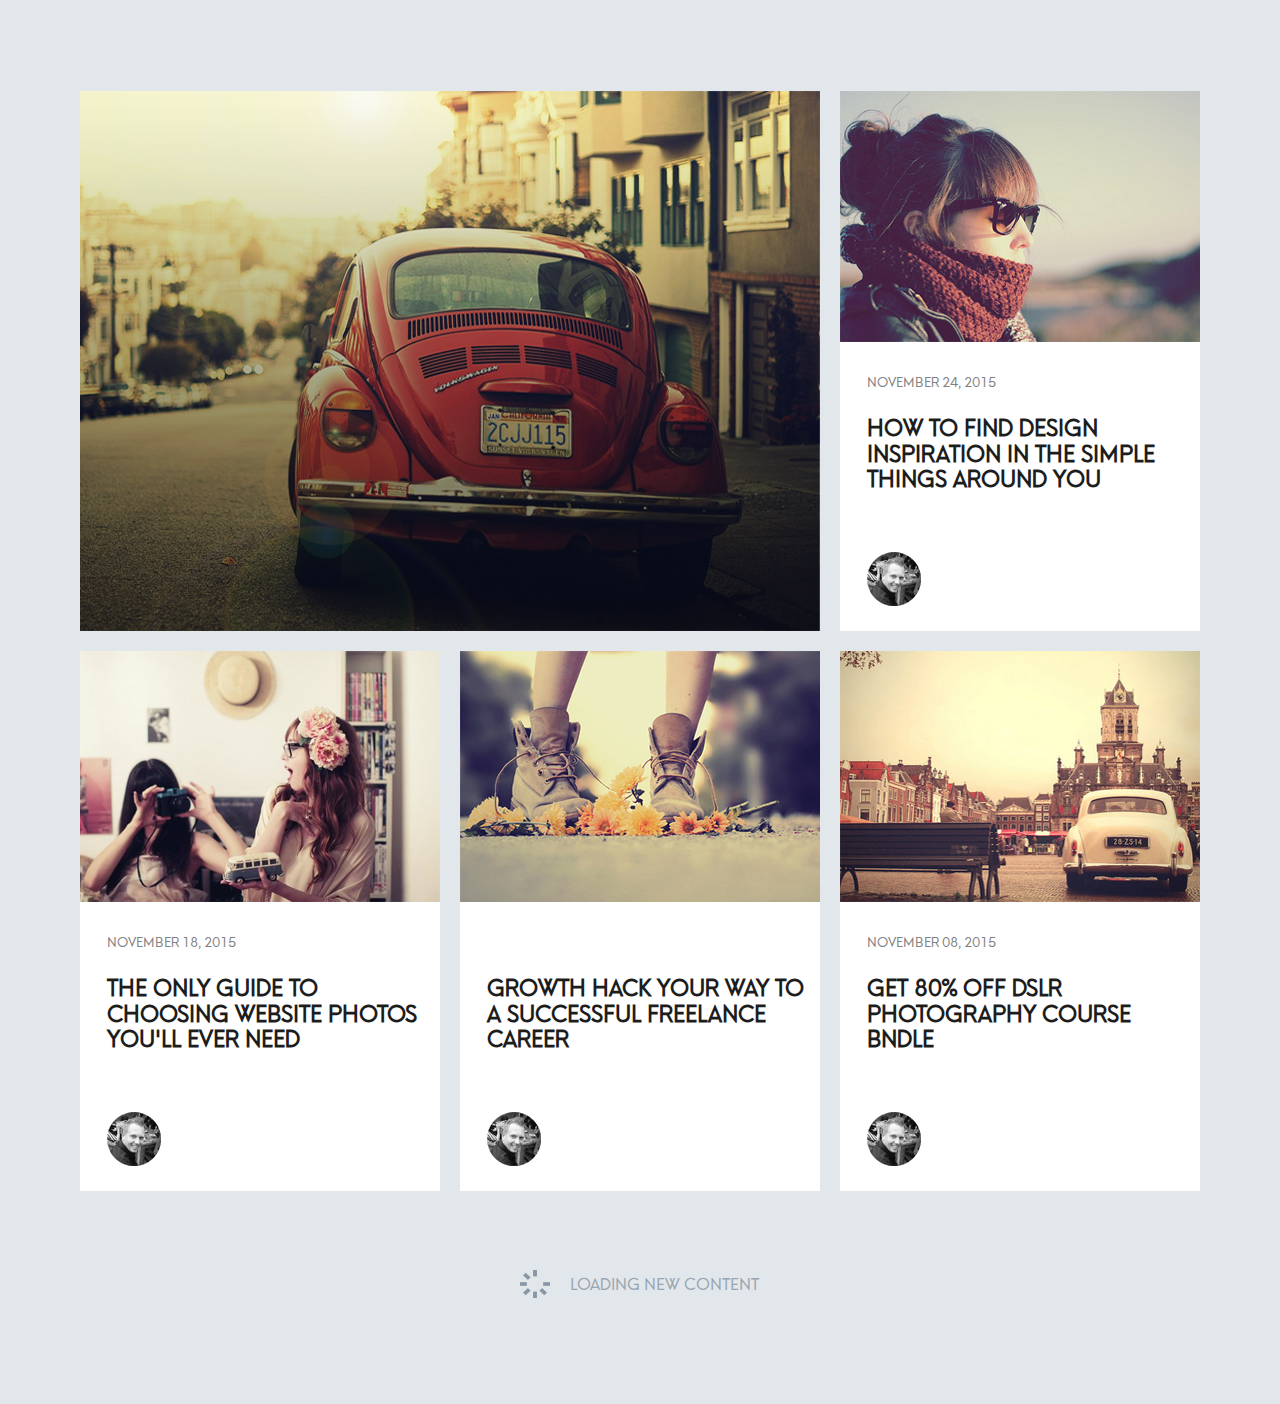
==== flex.html @ d1a03a99 "second homework" ====
<!DOCTYPE html>
<html lang="en">
<head>
    <meta charset="UTF-8">
    <meta name="viewport" content="width=device-width, initial-scale=1.0">
    <title>FlexBoxSecond</title>
    <link rel="shortcut icon" href="./IMG/lico.png">
    <link rel="stylesheet" href="./CSS/normalize.css">
    <link rel="stylesheet" href="./CSS/flex.css">
</head>
<body>
    <main class="all">
        <div class="vverx">
            <section class="auto">

            </section>
            <section class="girl">
                    <img src="./IMG/Layer2.png" alt="">
                    <div class="cont">
                        <div class="november">November 24, 2015</div>
                        <div class="howtofind">How to find design inspiration in the simple things around you</div>
                        <div class="lico"><img src="./IMG/lico.png" alt=""></div>
                    </div>
            </section>
        </div>
        <div class="niz"> 
            <section class="girl">
                    <img src="./IMG/Layer5.png" alt="">
                    <div class="cont">
                        <div class="november">November 18, 2015</div>
                        <div class="howtofind">The only guide to choosing website photos you'll ever need</div>
                        <div class="lico"><img src="./IMG/lico.png" alt=""></div>
                    </div>
            </section>
            <section class="girl">
                <img src="./IMG/Layer7.png" alt="">
                <div class="cont">
                    <div class="november"></div>
                    <div class="howtofind1">Growth hack your way to a successful freelance career</div>
                    <div class="lico"><img src="./IMG/lico.png" alt=""></div>
                </div>
            </section>
            <section class="girl">
                <img src="./IMG/Layer9.png" alt="">
                <div class="cont">
                    <div class="november">November 08, 2015</div>
                    <div class="howtofind">Get 80% off dslr photography course bndle</div>
                    <div class="lico"><img src="./IMG/lico.png" alt=""></div>
                </div>
            </section>
        </div>
    </main>
    <footer>
        <div class="load">
            <div class="loadimg"><img src="./IMG/VectorSmart Object.png" alt=""></div>
            <div class="loadtext">Loading new content</div>
        </div>
    </footer>
</body>
</html>
---- CSS/flex.css ----
*{
    box-sizing: border-box;
}

body{
    background-color: #e2e7ec;
    font-family: NeueHansKendrickRegular;
}

.all{
    width: 1120px;
    margin: auto;
    margin-top: 91px;
}

.auto{
    width: 740px;
    height: 540px;
    background-image: url(../IMG/Layer8.png);
}

.girl{
    background-color: white;
    width: 360px;
    height: 540px;
}

.girlfoto{
    width: 360px;
}
.vverx{
    display: flex;
    justify-content: space-between;
}

.niz{
    display: flex;
    justify-content: space-between;
    margin-top: 20px;
}

.load{
    display: flex;
    margin: auto;
    margin-top: 79px;
    margin-bottom: 102px;
    width: 240px;
}

.loadimg{
    margin-right: 20px;
}

.loadtext{
    text-transform: uppercase;
    color: #99a5b0;
    line-height: 29px;
}

.november{
    font-size: 13px;
    color: #818181;
    text-transform: uppercase;
}

.howtofind{
    font-size: 22px;
    font-weight: bold;
    color: #1d1d1d;
    text-transform: uppercase;
    margin-top: 25px;
}

.howtofind1{
    font-size: 22px;
    font-weight: bold;
    color: #1d1d1d;
    text-transform: uppercase;
    margin-top: 70px;
}

.cont{
    margin: 30px 0px 30px 27px;
}

.lico{
    margin-top: 60px;
}

@font-face{
    font-family: "NeueHansKendrickRegular";
    src: url(../Fonts/NeueHansKendrickRegular.otf);
}
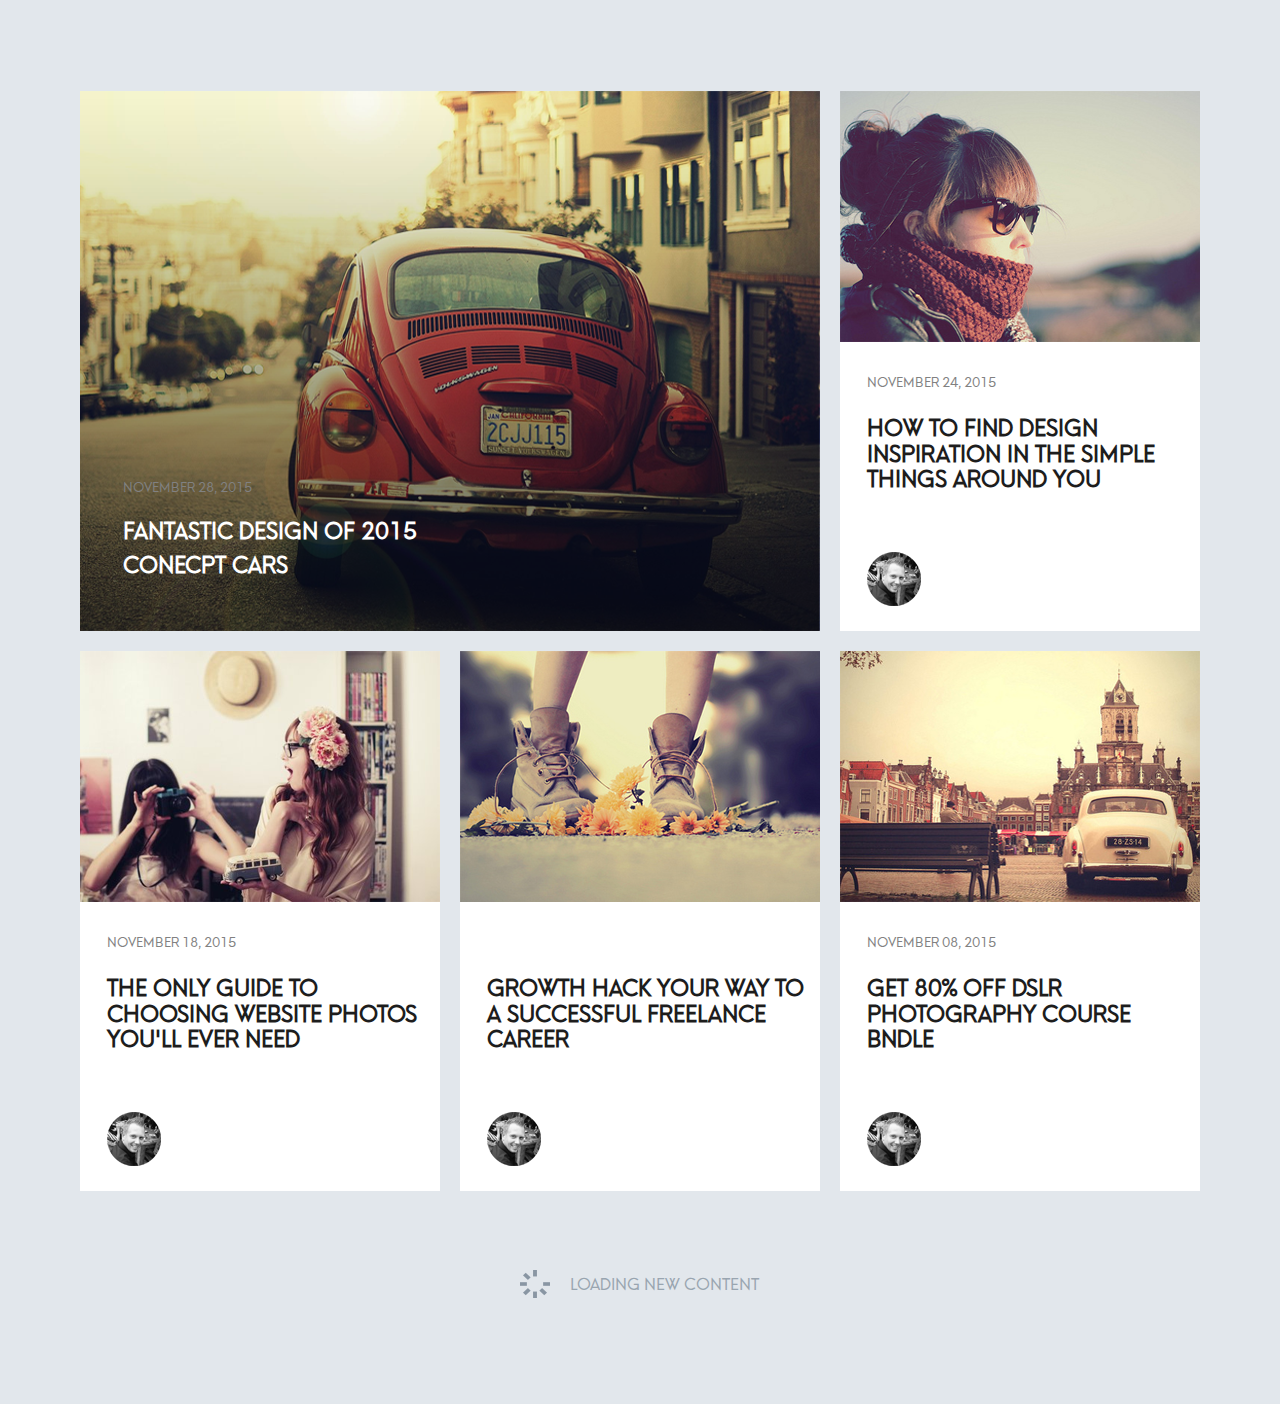
==== commit a7ae76af: "add text to auto" ====
--- a/flex.html
+++ b/flex.html
@@ -12,7 +12,10 @@
     <main class="all">
         <div class="vverx">
             <section class="auto">
-
+                <div class="autotext">
+                    <div class="november">November 28, 2015</div>
+                    <div class="fantast">Fantastic design of 2015 conecpt cars</div>
+                </div>
             </section>
             <section class="girl">
                     <img src="./IMG/Layer2.png" alt="">
--- a/CSS/flex.css
+++ b/CSS/flex.css
@@ -71,6 +71,22 @@
     margin-top: 25px;
 }
 
+
+.fantast{
+    font-size: 22px;
+    font-weight: bold;
+    color: #ffffff;
+    text-transform: uppercase;
+    margin-top: 10px;
+    width: 378px;
+}
+
+.autotext{
+    margin: 380px 0 0 43px;
+    line-height: 34px;
+}
+
+
 .howtofind1{
     font-size: 22px;
     font-weight: bold;
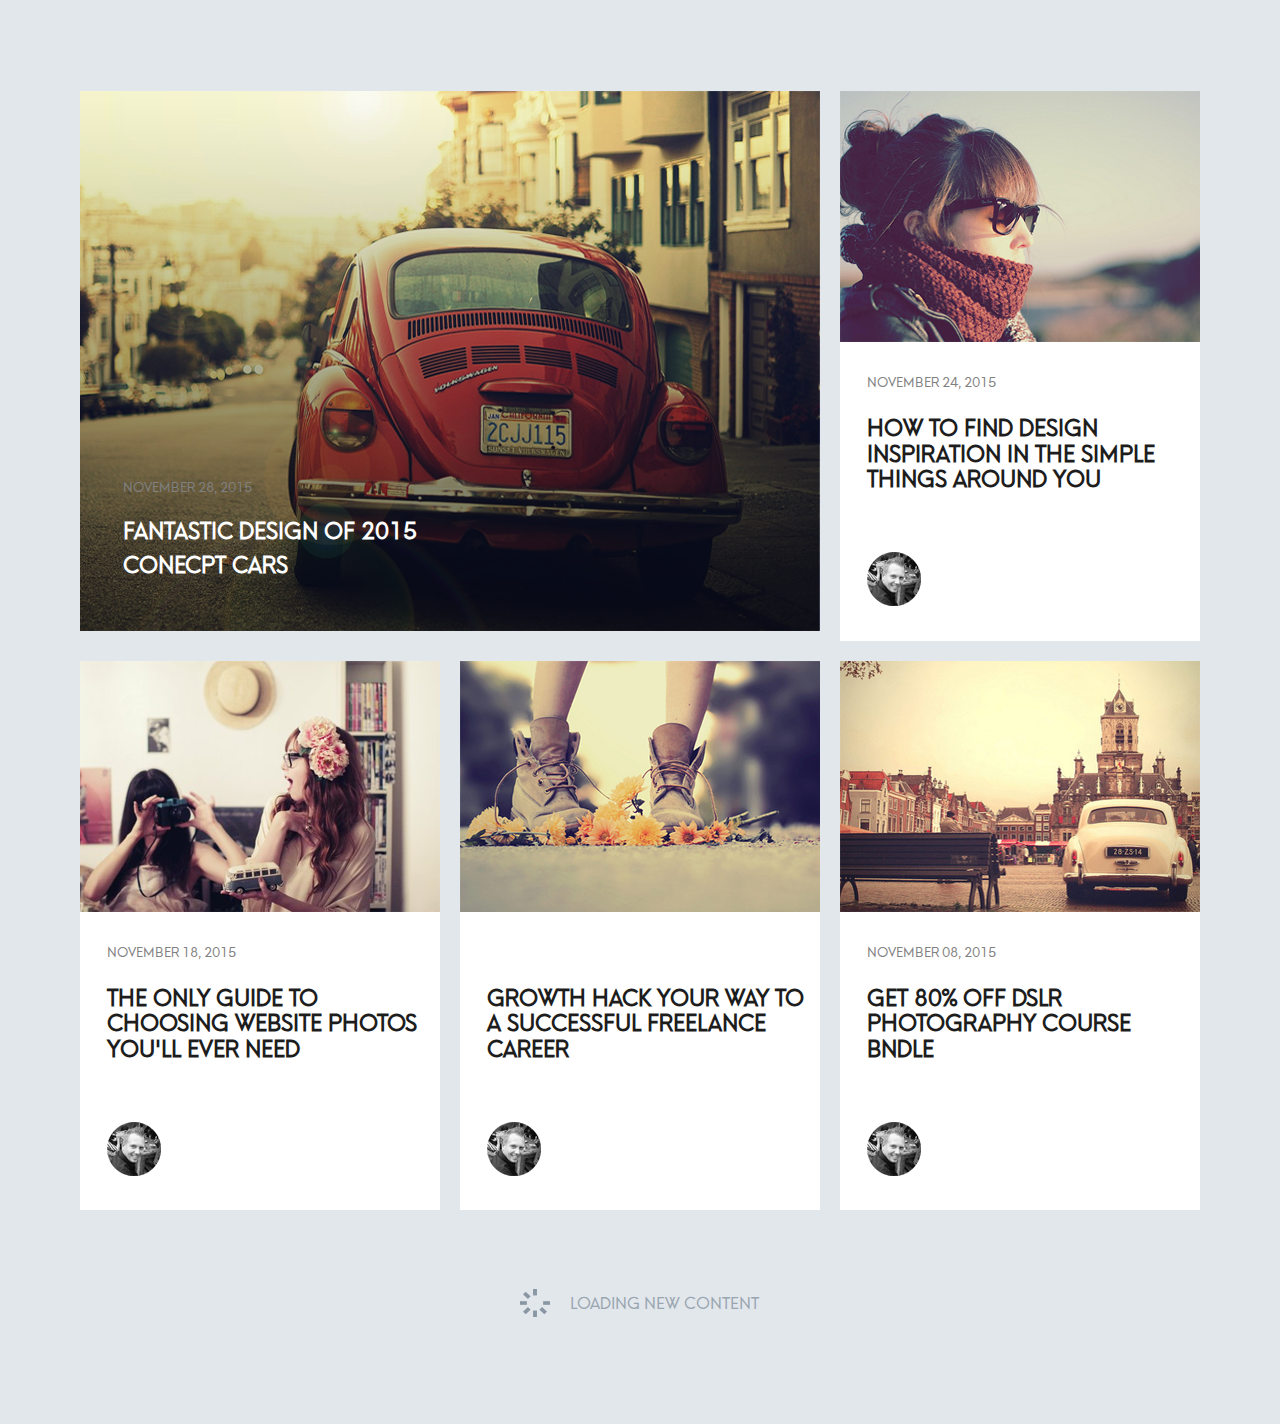
==== commit ed947ea7: "adaptive first" ====
--- a/flex.html
+++ b/flex.html
@@ -10,48 +10,48 @@
 </head>
 <body>
     <main class="all">
-        <div class="vverx">
-            <section class="auto">
+        <section class="vverx">
+            <div class="auto">
                 <div class="autotext">
                     <div class="november">November 28, 2015</div>
                     <div class="fantast">Fantastic design of 2015 conecpt cars</div>
                 </div>
-            </section>
-            <section class="girl">
+            </div>
+            <div class="girl">
                     <img src="./IMG/Layer2.png" alt="">
                     <div class="cont">
                         <div class="november">November 24, 2015</div>
                         <div class="howtofind">How to find design inspiration in the simple things around you</div>
                         <div class="lico"><img src="./IMG/lico.png" alt=""></div>
                     </div>
-            </section>
-        </div>
-        <div class="niz"> 
-            <section class="girl">
+            </div>
+        </section>
+        <section class="niz"> 
+            <div class="girl">
                     <img src="./IMG/Layer5.png" alt="">
                     <div class="cont">
                         <div class="november">November 18, 2015</div>
                         <div class="howtofind">The only guide to choosing website photos you'll ever need</div>
                         <div class="lico"><img src="./IMG/lico.png" alt=""></div>
                     </div>
-            </section>
-            <section class="girl">
+            </div>
+            <div class="girl">
                 <img src="./IMG/Layer7.png" alt="">
                 <div class="cont">
                     <div class="november"></div>
                     <div class="howtofind1">Growth hack your way to a successful freelance career</div>
                     <div class="lico"><img src="./IMG/lico.png" alt=""></div>
                 </div>
-            </section>
-            <section class="girl">
+            </div>
+            <div class="girl">
                 <img src="./IMG/Layer9.png" alt="">
                 <div class="cont">
                     <div class="november">November 08, 2015</div>
                     <div class="howtofind">Get 80% off dslr photography course bndle</div>
                     <div class="lico"><img src="./IMG/lico.png" alt=""></div>
                 </div>
-            </section>
-        </div>
+            </div>
+        </section>
     </main>
     <footer>
         <div class="load">
--- a/CSS/flex.css
+++ b/CSS/flex.css
@@ -8,7 +8,7 @@
 }
 
 .all{
-    width: 1120px;
+    max-width: 1120px;
     margin: auto;
     margin-top: 91px;
 }
@@ -21,8 +21,8 @@
 
 .girl{
     background-color: white;
-    width: 360px;
-    height: 540px;
+    max-width: 360px;
+    height: 100%;
 }
 
 .girlfoto{
@@ -31,6 +31,7 @@
 .vverx{
     display: flex;
     justify-content: space-between;
+    flex-wrap: wrap;
 }
 
 .niz{
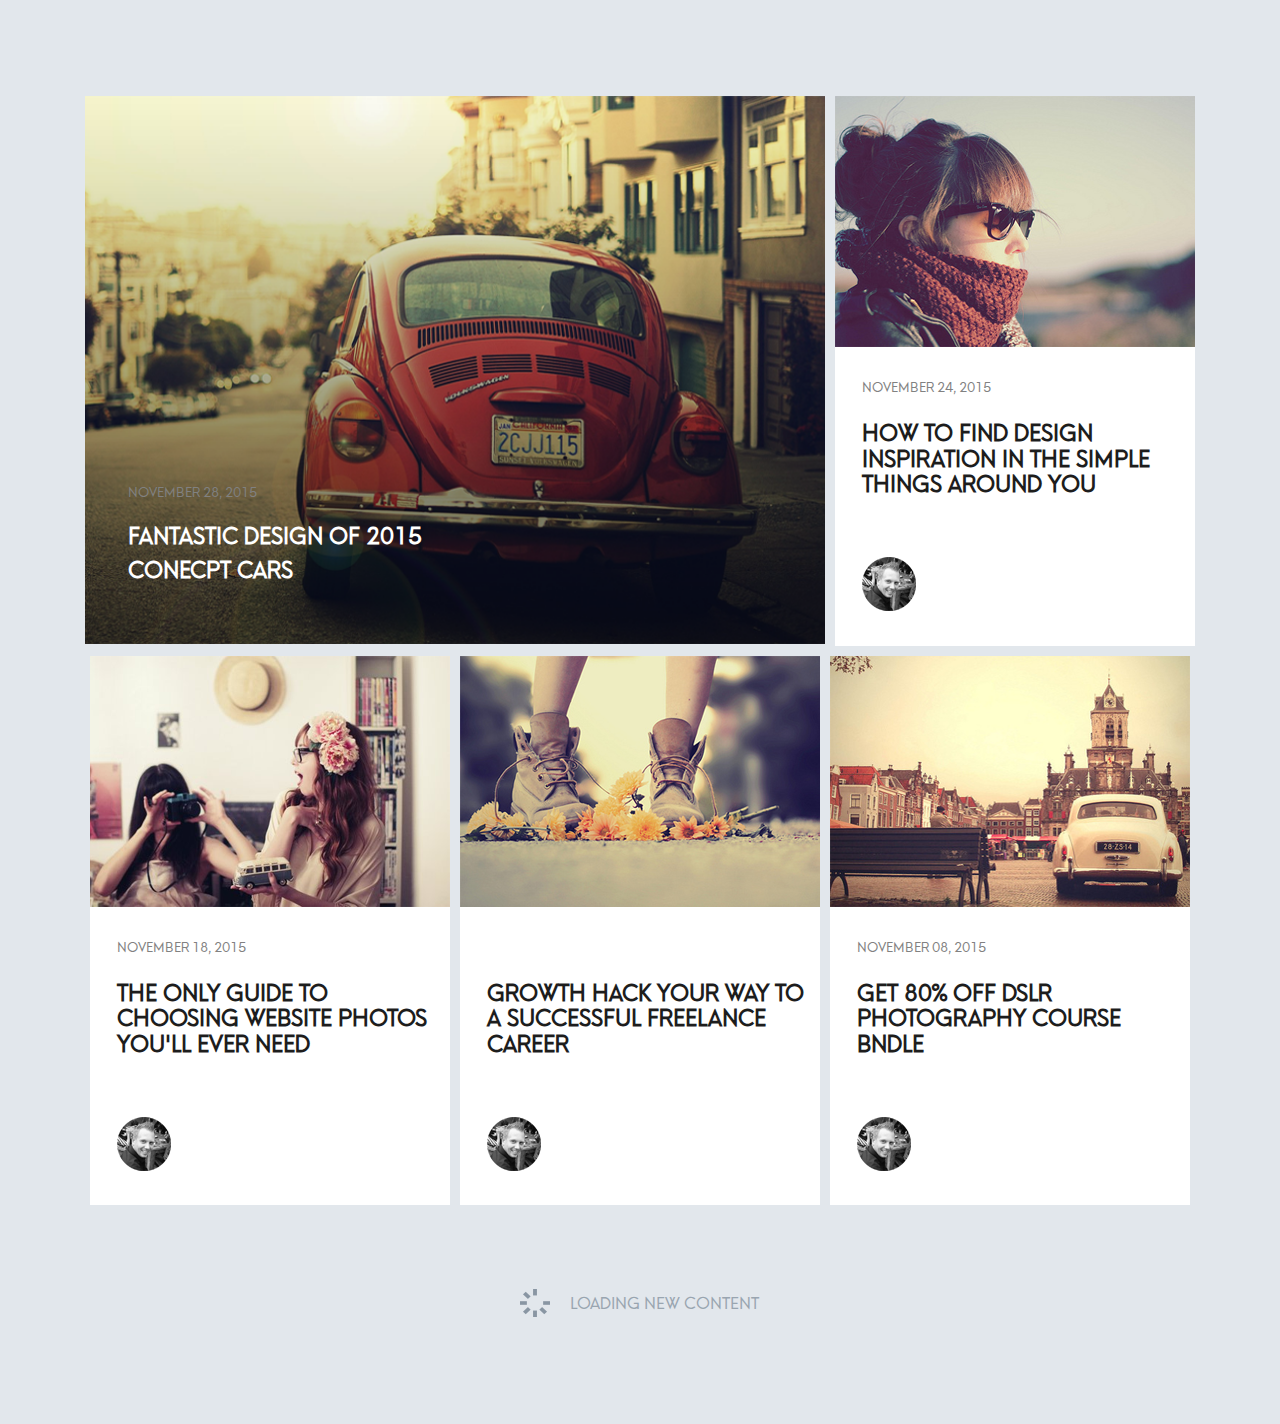
==== commit 0ed9f6d3: "second adaptive" ====
--- a/flex.html
+++ b/flex.html
@@ -25,8 +25,6 @@
                         <div class="lico"><img src="./IMG/lico.png" alt=""></div>
                     </div>
             </div>
-        </section>
-        <section class="niz"> 
             <div class="girl">
                     <img src="./IMG/Layer5.png" alt="">
                     <div class="cont">
--- a/CSS/flex.css
+++ b/CSS/flex.css
@@ -14,30 +14,28 @@
 }
 
 .auto{
-    width: 740px;
-    height: 540px;
+    flex-basis: 740px;
+    height: 100%;
     background-image: url(../IMG/Layer8.png);
+    background-repeat: no-repeat;
+    background-size: cover;
+    margin: 5px;
 }
 
 .girl{
     background-color: white;
-    max-width: 360px;
+    flex-basis: 360px;
     height: 100%;
+    margin: 5px;
 }
 
 .girlfoto{
-    width: 360px;
+    max-width: 360px;
 }
 .vverx{
     display: flex;
-    justify-content: space-between;
+    justify-content: center;
     flex-wrap: wrap;
-}
-
-.niz{
-    display: flex;
-    justify-content: space-between;
-    margin-top: 20px;
 }
 
 .load{
@@ -79,7 +77,8 @@
     color: #ffffff;
     text-transform: uppercase;
     margin-top: 10px;
-    width: 378px;
+    max-width: 378px;
+    padding-bottom: 56px ;
 }
 
 .autotext{
